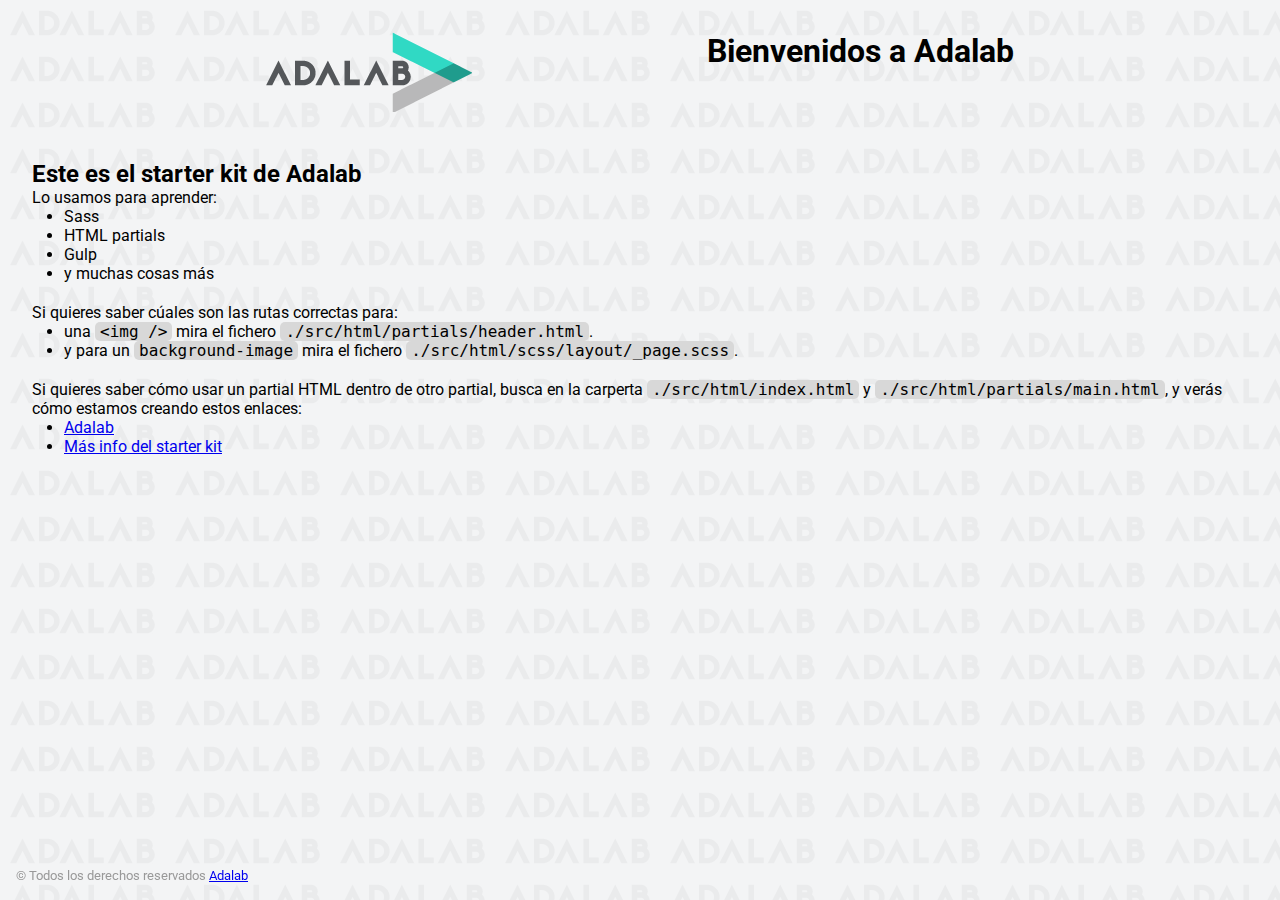
==== docs/index.html @ d59f8316 "firstcommit" ====
<!DOCTYPE html>
<html lang="es">
  <head>
    <meta charset="UTF-8" />
    <meta name="viewport" content="width=device-width, initial-scale=1" />
    <title>Adalab Web Starter Kit</title>
    <link href="https://fonts.googleapis.com/css?family=Roboto&display=swap" rel="stylesheet" />
    <link rel="stylesheet" href="./assets/css/main.css" />
    <link rel="icon" href="./assets/images/favicon.png" />
  </head>

  <body>
    <div class="page">
      <header class="page__header">
        <img src="./assets/images/logo-adalab.png" alt="Adalab">
        <h1>Bienvenidos a Adalab</h1>
      </header>

      <main class="page__main">
        <h2>Este es el starter kit de Adalab</h2>
        <p>Lo usamos para aprender:</p>
        <ul class="main__list">
          <li>Sass</li>
          <li>HTML partials</li>
          <li>Gulp</li>
          <li>y muchas cosas más</li>
        </ul>
        <p>Si quieres saber cúales son las rutas correctas para:</p>
        <ul class="main__list">
          <li>
            una <code class="code">&lt;img /&gt;</code> mira el fichero
            <code class="code">./src/html/partials/header.html</code>.
          </li>
          <li>
            y para un <code class="code">background-image</code> mira el fichero
            <code class="code">./src/html/scss/layout/_page.scss</code>.
          </li>
        </ul>
        <p>
          Si quieres saber cómo usar un partial HTML dentro de otro partial, busca en la carperta
          <code class="code">./src/html/index.html</code> y
          <code class="code">./src/html/partials/main.html</code>, y verás cómo estamos creando estos
          enlaces:
        </p>
        <ul class="main__list">
          <li>
            <a class="link__adalab" href="https://adalab.es">Adalab</a>

          </li>
          <li>
            <a class="" href="./more-info.html">Más info del starter kit</a>

          </li>
        </ul>
      </main>

      <footer class="page__footer">
        <small>
          &copy; Todos los derechos reservados
          <a class="link__adalab" href="https://adalab.es">Adalab</a>

        </small>
      </footer>

    </div>
    <script src="./assets/js/main.js"></script>
  </body>
</html>
---- docs/assets/css/main.css ----
*{box-sizing:border-box;margin:0;padding:0}.code{font-size:16px;background:#d8d8d8;padding:0 5px;border-radius:5px}.link__adalab:hover{background-color:#099d8d;color:#fff}.link__github:hover{background-color:#CCC;color:#000}body{padding:2rem;height:100vh;background-image:url("../images/bg-adalab.png");background-color:#f3f4f5;font-family:"Roboto",sans-serif}.page__header{display:flex;justify-content:space-evenly;margin-bottom:3rem}.page__footer{position:fixed;left:0;bottom:0;width:100vw;padding:1rem;color:#999}.main__list{padding-left:2rem;padding-bottom:20px}
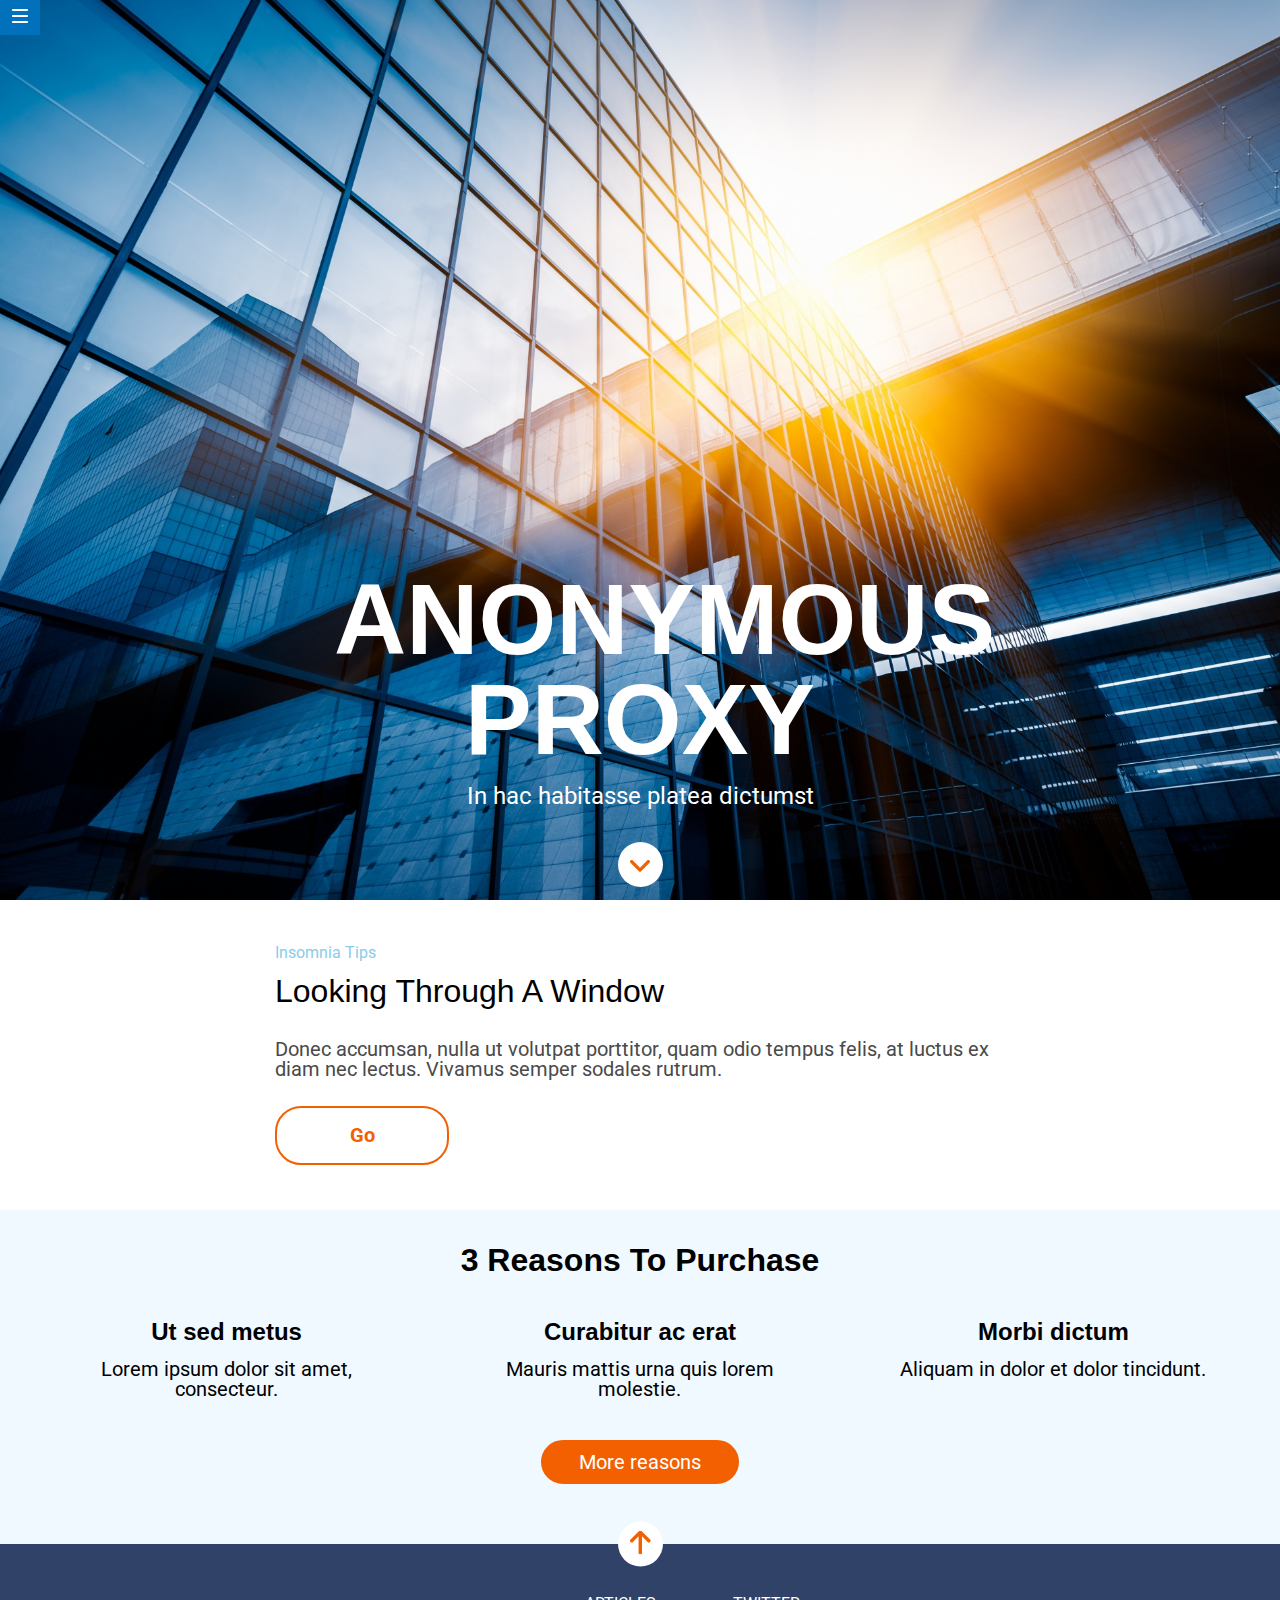
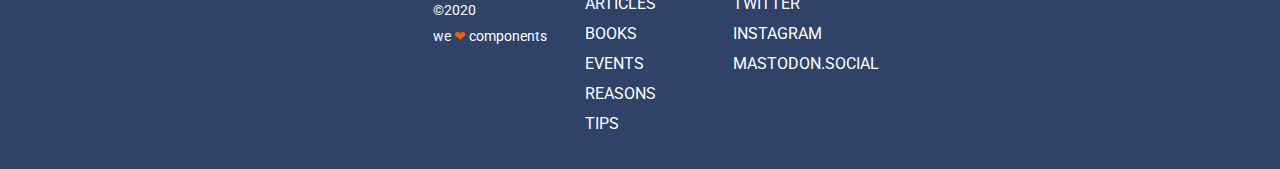
==== commit 7d7a6f41: "firstdocs" ====
--- a/docs/index.html
+++ b/docs/index.html
@@ -1,68 +1,118 @@
 <!DOCTYPE html>
 <html lang="es">
-  <head>
-    <meta charset="UTF-8" />
-    <meta name="viewport" content="width=device-width, initial-scale=1" />
-    <title>Adalab Web Starter Kit</title>
-    <link href="https://fonts.googleapis.com/css?family=Roboto&display=swap" rel="stylesheet" />
-    <link rel="stylesheet" href="./assets/css/main.css" />
-    <link rel="icon" href="./assets/images/favicon.png" />
-  </head>
+<head>
+  <meta charset="UTF-8" />
+  <meta name="viewport" content="width=device-width, initial-scale=1" />
+  <title>Evaluación final del Modulo 1</title>
+  <link href="https://fonts.googleapis.com/css2?family=Roboto+Slab:wght@100&display=swap" rel="stylesheet">
+  <link href="https://fonts.googleapis.com/css2?family=Roboto&display=swap" rel="stylesheet">
+  <link rel="stylesheet" href="./assets/css/main.css" />
 
-  <body>
-    <div class="page">
-      <header class="page__header">
-        <img src="./assets/images/logo-adalab.png" alt="Adalab">
-        <h1>Bienvenidos a Adalab</h1>
-      </header>
+</head>
+<body>
+<header class="header">
+  <button class="header__menu">
+    <a class="header__menu--enlace" href="https://adalab.es/"><img class="header__menu--image" src="./assets/images/ico-menu.svg" alt="Icono del menu" >
+    </a>
+  </button>
+  </header>
+  
+  <main>
+    <section class="hero">
+        <h1 class="hero__title">Anonymous proxy</h1>
+        <p class="hero__parragraph">In hac habitasse platea dictumst</p>
+        <button class="hero__arrowdown">
+          <a href="./index.html#sectionreasons" class="hero__arrowdown--enlace"> <img class="hero__arorrow--image" src="./assets/images/ico-scroll-down.svg" alt="flecha hacia abajo">
+          </a>
+        </button>
+    </section>
+    <section class="sectionwindow">
+        <article class="sectionwindow__block">
+          <p class="sectionwindow__tips">Insomnia tips</p>
+          <h2 class="sectionwindow__title">Looking Through A Window</h2>
+          <p class="sectionwindow__paragraph">Donec accumsan, nulla ut volutpat porttitor, quam odio tempus felis, at luctus ex diam nec lectus. Vivamus semper sodales rutrum.</p>
+          <div class="sectionwindow__divbottom"><a href="#" class="sectionwindow__gobottom">Go</a></div>
+        </article>
+      </section>
 
-      <main class="page__main">
-        <h2>Este es el starter kit de Adalab</h2>
-        <p>Lo usamos para aprender:</p>
-        <ul class="main__list">
-          <li>Sass</li>
-          <li>HTML partials</li>
-          <li>Gulp</li>
-          <li>y muchas cosas más</li>
-        </ul>
-        <p>Si quieres saber cúales son las rutas correctas para:</p>
-        <ul class="main__list">
-          <li>
-            una <code class="code">&lt;img /&gt;</code> mira el fichero
-            <code class="code">./src/html/partials/header.html</code>.
-          </li>
-          <li>
-            y para un <code class="code">background-image</code> mira el fichero
-            <code class="code">./src/html/scss/layout/_page.scss</code>.
-          </li>
-        </ul>
-        <p>
-          Si quieres saber cómo usar un partial HTML dentro de otro partial, busca en la carperta
-          <code class="code">./src/html/index.html</code> y
-          <code class="code">./src/html/partials/main.html</code>, y verás cómo estamos creando estos
-          enlaces:
-        </p>
-        <ul class="main__list">
-          <li>
-            <a class="link__adalab" href="https://adalab.es">Adalab</a>
+    <section class="sectionreasons"id="sectionreasons">
+        <h2 class="sectionreasons__title">3 Reasons To Purchase</h2>
+
+         <article class="sectionreasons__blockbox1">
+             <h3 class="sectionreasons__block--h3">Ut sed metus</h3>
+             <p class="sectionreasons__block--h3--descp">Lorem ipsum dolor sit amet, consecteur.</p>
+           </article>
+
+
+         <article class="sectionreasons__blockbox2">
+             <h3 class="sectionreasons__block--h3">Curabitur ac erat</h3>
+             <p class="sectionreasons__block--h3--descp">Mauris mattis urna quis lorem molestie.</p>
+           </article>
+
+         <article class="sectionreasons__blockbox3">
+             <h3 class="sectionreasons__block--h3">Morbi dictum</h3>
+             <p class="sectionreasons__block--h3--descp">Aliquam in dolor et dolor tincidunt.</p>
+           </article>
+
+      
+    </section>
+
+    <section class="reasonsbottom">
+      <div class="reasonsbottom__container">
+       <a href="#" class="reasonsbottom__container--link">More reasons</a>
+       </div>
+    </section>
+
 
-          </li>
-          <li>
-            <a class="" href="./more-info.html">Más info del starter kit</a>
+  </main>
+  <footer class="footer">
+    
+        <section class="arrow">
+        <button class="footer__containerbottom">
+            <a href="./index.html" class="footer__containerbottom--bottom"> <img src="./assets/images/ico-arrow.svg" alt="flecha hacia arriba">
+            </a>
+          </button>
+        </section>
+          
+    <section class="sectionfooter">
+      <section class="footermenuandsocial">
+          <nav class="footer-menu">
+            <ul class="footer-menuitem">
+              <a class="footer-menu-enlace" href="https://adalab.es/"><li class="footer-menu-items">Articles</li>
+              </a>
+              <a class="footer-menu-enlace" href="https://adalab.es/"><li class="footer-menu-items">Books</li></a>
+              <a class="footer-menu-enlace" href="https://adalab.es/"><li class="footer-menu-items">Events</li></a>
+              <a class="footer-menu-enlace" href="https://adalab.es/"><li class="footer-menu-items">Reasons</li></a>
+              <a class="footer-menu-enlace" href="https://adalab.es/"><li class="footer-menu-items">Tips</li>
+              </a>
+              
+            </ul>
+          </nav>
+          <div class="social-menu">
+            <ul class="social-menu-item">
+              <a class="footer-menu-enlace" href="https://adalab.es/"><li class="footer-menu-items">Twitter</li>
+              </a>
+              <a class="footer-menu-enlace" href="https://adalab.es/"><li class="footer-menu-items">Instagram</li>
+              </a>
+              <a class="footer-menu-enlace" href="https://adalab.es/"><li class="footer-menu-items">Mastodon.social</li>
+              </a>
+            </ul>
+          </div>
+      </section>
+          <div class="copy">
+            <span class="copy-year">&copy;2020
+            </span>
+            <div class="welove">
+              <span>we
+              </span>
+              <span class="heartcolor">❤︎
+              </span>
+              <span>components
+              </span>
+            </div>
+          </div>
+    </section>
 
-          </li>
-        </ul>
-      </main>
-
-      <footer class="page__footer">
-        <small>
-          &copy; Todos los derechos reservados
-          <a class="link__adalab" href="https://adalab.es">Adalab</a>
-
-        </small>
-      </footer>
-
-    </div>
-    <script src="./assets/js/main.js"></script>
-  </body>
-</html>
+  </footer>
+</body>
+</html>--- a/docs/assets/css/main.css
+++ b/docs/assets/css/main.css
@@ -1 +1 @@
-*{box-sizing:border-box;margin:0;padding:0}.code{font-size:16px;background:#d8d8d8;padding:0 5px;border-radius:5px}.link__adalab:hover{background-color:#099d8d;color:#fff}.link__github:hover{background-color:#CCC;color:#000}body{padding:2rem;height:100vh;background-image:url("../images/bg-adalab.png");background-color:#f3f4f5;font-family:"Roboto",sans-serif}.page__header{display:flex;justify-content:space-evenly;margin-bottom:3rem}.page__footer{position:fixed;left:0;bottom:0;width:100vw;padding:1rem;color:#999}.main__list{padding-left:2rem;padding-bottom:20px}
+html,body,div,span,applet,object,iframe,h1,h2,h3,h4,h5,h6,p,blockquote,pre,a,abbr,acronym,address,big,cite,code,del,dfn,em,img,ins,kbd,q,s,samp,small,strike,strong,sub,sup,tt,var,b,u,i,center,dl,dt,dd,ol,ul,li,fieldset,form,label,legend,table,caption,tbody,tfoot,thead,tr,th,td,article,aside,canvas,details,embed,figure,figcaption,footer,header,hgroup,menu,nav,output,ruby,section,summary,time,mark,audio,video{margin:0;padding:0;border:0;font-size:100%;font:inherit;vertical-align:baseline}article,aside,details,figcaption,figure,footer,header,hgroup,menu,nav,section{display:block}body{line-height:1}ol,ul{list-style:none}blockquote,q{quotes:none}blockquote:before,blockquote:after,q:before,q:after{content:'';content:none}table{border-collapse:collapse;border-spacing:0}.header__menu{position:fixed;top:0;width:40px;height:35px;background-color:#0271bc;border:0px;padding:0px}.header__menu--enlace{padding:6px 5px 2px 5px}.hero{background-image:url(../images/cover.jpeg);height:100vh;background-size:cover;background-repeat:no-repeat;background-position:center;display:flex;flex-direction:column;justify-content:flex-end;align-items:center;color:#fff}.hero__title{font-size:42px;font-family:"RobotoSlab",sans-serif;font-weight:bold;text-transform:uppercase;text-align:center}.hero__parragraph{font-family:"Roboto";padding-top:15px;padding-bottom:20px}.hero__arrowdown{border-radius:50%;background-color:#fff;border:0px;padding:15px 5px;width:38px;height:38px;margin-bottom:34.1px}@media all and (min-width: 768px){.hero__title{font-size:80px}}@media all and (min-width: 1200px){.hero__title{font-size:100px;width:11ch}}@media all and (min-width: 768px){.hero__parragraph{font-size:24px;width:25ch;text-align:center;padding-bottom:7px}}@media all and (min-width: 1200px){.hero__parragraph{width:40ch;padding-bottom:34px}}@media all and (min-width: 768px){.hero__arrowdown{width:45px;height:45px;line-height:22px;margin-bottom:13px}}.sectionwindow{padding:45px 15px 45px 15px;display:flex;justify-content:center}.sectionwindow__block{width:730px}.sectionwindow__tips{font-size:14px;font-family:"Roboto";color:#8ccbea;text-transform:capitalize;height:30px}.sectionwindow__title{font-size:24px;padding-bottom:20px;font-family:"RobotoSlab",sans-serif}.sectionwindow__paragraph{font-family:"Roboto";font-size:18px;padding-bottom:27px;color:#4a4a4a}.sectionwindow__gobottom{text-decoration:none;font-size:20px;color:#f26002;font-weight:bold;font-family:"Roboto";padding:20px}.sectionwindow__divbottom{color:#f26002;border:solid 2px #f26002;border-radius:26px;width:76px;height:45px;line-height:45px;text-align:center;padding:5px}.sectionwindow__divbottom:hover{transform:scale(1.2);transition:all 500ms}@media all and (min-width: 1200px){.sectionwindow__tips{font-size:16px}}.sectionwindow__title{font-size:24px;padding-bottom:20px}@media all and (min-width: 768px){.sectionwindow__title{font-size:26px;padding-bottom:27px}}@media all and (min-width: 1200px){.sectionwindow__title{font-size:32px;padding-bottom:32px}}@media all and (min-width: 768px){.sectionwindow__paragraph{font-size:20px}}@media all and (min-width: 1200px){.sectionwindow__block{width:730px}}@media all and (min-width: 768px){.sectionwindow__divbottom{width:91px;height:45px}}@media all and (min-width: 1200px){.sectionwindow__divbottom{width:160px;height:45px}}.sectionreasons{background-color:#eff9ff;display:grid;grid-template-rows:65px 1fr 1fr 1fr;grid-template-columns:1fr 1fr 1fr;grid-gap:44px}.sectionreasons__title{font-family:"RobotoSlab",sans-serif;font-weight:bold;font-size:24px;grid-column:1/4;text-align:center;line-height:90px}.sectionreasons__block--h3{font-family:"RobotoSlab",sans-serif;font-size:18px;font-weight:bold;text-align:center;padding-bottom:10px}.sectionreasons__block--h3--descp{font-family:"Roboto";font-size:18px;text-align:center}.sectionreasons__blockbox1{grid-row:2/3;grid-column:2/3;width:180px}.sectionreasons__blockbox2{grid-row:3/4;grid-column:2/3;width:180px}.sectionreasons__blockbox3{grid-row:4/5;grid-column:2/3;width:180px}.reasonsbottom{display:flex;flex-direction:column;align-items:center;padding-top:41px;padding-bottom:60px;background-color:#eff9ff}.reasonsbottom__container{background-color:#f26002;width:184px;color:#f26002;border:solid 2px #f26002;border-radius:26px;line-height:30px;text-align:center;padding:5px;font-size:20px}.reasonsbottom__container--link{color:#fff;text-decoration:none;font-family:"Roboto";padding:20px}.reasonsbottom__container:hover{transform:scale(1.2);transition:all 500ms}@media all and (min-width: 768px){.sectionreasons{grid-template-rows:1fr 1fr;grid-template-columns:1fr 1fr 1fr 1fr 1fr 1fr 1fr;grid-gap:10px}}@media all and (min-width: 1200px){.sectionreasons{grid-template-rows:100px 1fr;grid-template-columns:1fr 1fr 1fr 1fr 1fr 1fr 1fr;grid-gap:10px}}@media all and (min-width: 768px){.sectionreasons__title{font-size:26px;grid-column:2/7;text-align:center;line-height:120px}}@media all and (min-width: 1200px){.sectionreasons__title{font-size:32px;line-height:100px}}@media all and (min-width: 768px){.sectionreasons__blockbox1{grid-row:2/3;grid-column:2/3;width:210px}}@media all and (min-width: 1200px){.sectionreasons__blockbox1{width:353.8px}}@media all and (min-width: 768px){.sectionreasons__blockbox2{grid-row:2/3;grid-column:4/5;width:210px}}@media all and (min-width: 1200px){.sectionreasons__blockbox2{width:353.8px}}@media all and (min-width: 768px){.sectionreasons__blockbox3{grid-row:2/3;grid-column:6/7;width:210px}}@media all and (min-width: 1200px){.sectionreasons__blockbox3{width:353.8px}}@media all and (min-width: 768px){.sectionreasons__block--h3{font-size:24px;padding-bottom:15px}}@media all and (min-width: 768px){.sectionreasons__block--h3--descp{font-size:20px}}.footer{background-color:#304268;color:#fff;display:flex;flex-direction:column;justify-content:center}.arrow{display:flex;justify-content:center;transform:translateY(-50%)}.footer__containerbottom{background-color:#fff;border-radius:50%;width:45px;height:45px;border:none}.footer-menu-enlace{text-decoration:none}.footer-menu-items{color:#fff}.sectionfooter{text-align:center;line-height:1.88;font-family:"Roboto"}.footer-menu{padding:40px 120px 30px 120px;text-transform:uppercase}.social-menu{padding:0px 87px 32px 87px;text-transform:uppercase}.copy{font-size:14px;padding-bottom:70px}.heartcolor{color:#f26002}@media all and (min-width: 768px){.sectionfooter{display:flex;flex-direction:row-reverse;justify-content:center;text-align:left;padding-bottom:30px;padding-left:30px}}@media all and (min-width: 1200px){.sectionfooter{align-items:center;justify-content:center;padding-left:70px;padding-bottom:30px}}@media all and (min-width: 768px){.footermenuandsocial{display:flex;align-items:baseline;justify-content:space-around;width:524px}}@media all and (min-width: 768px){.footermenuandsocial{width:371px}}@media all and (min-width: 768px){.footer-menu,.social-menu{padding:0px}}@media all and (min-width: 768px){.footer-menuitem{text-align:none}}@media all and (min-width: 768px){.copy{padding-bottom:82px}}
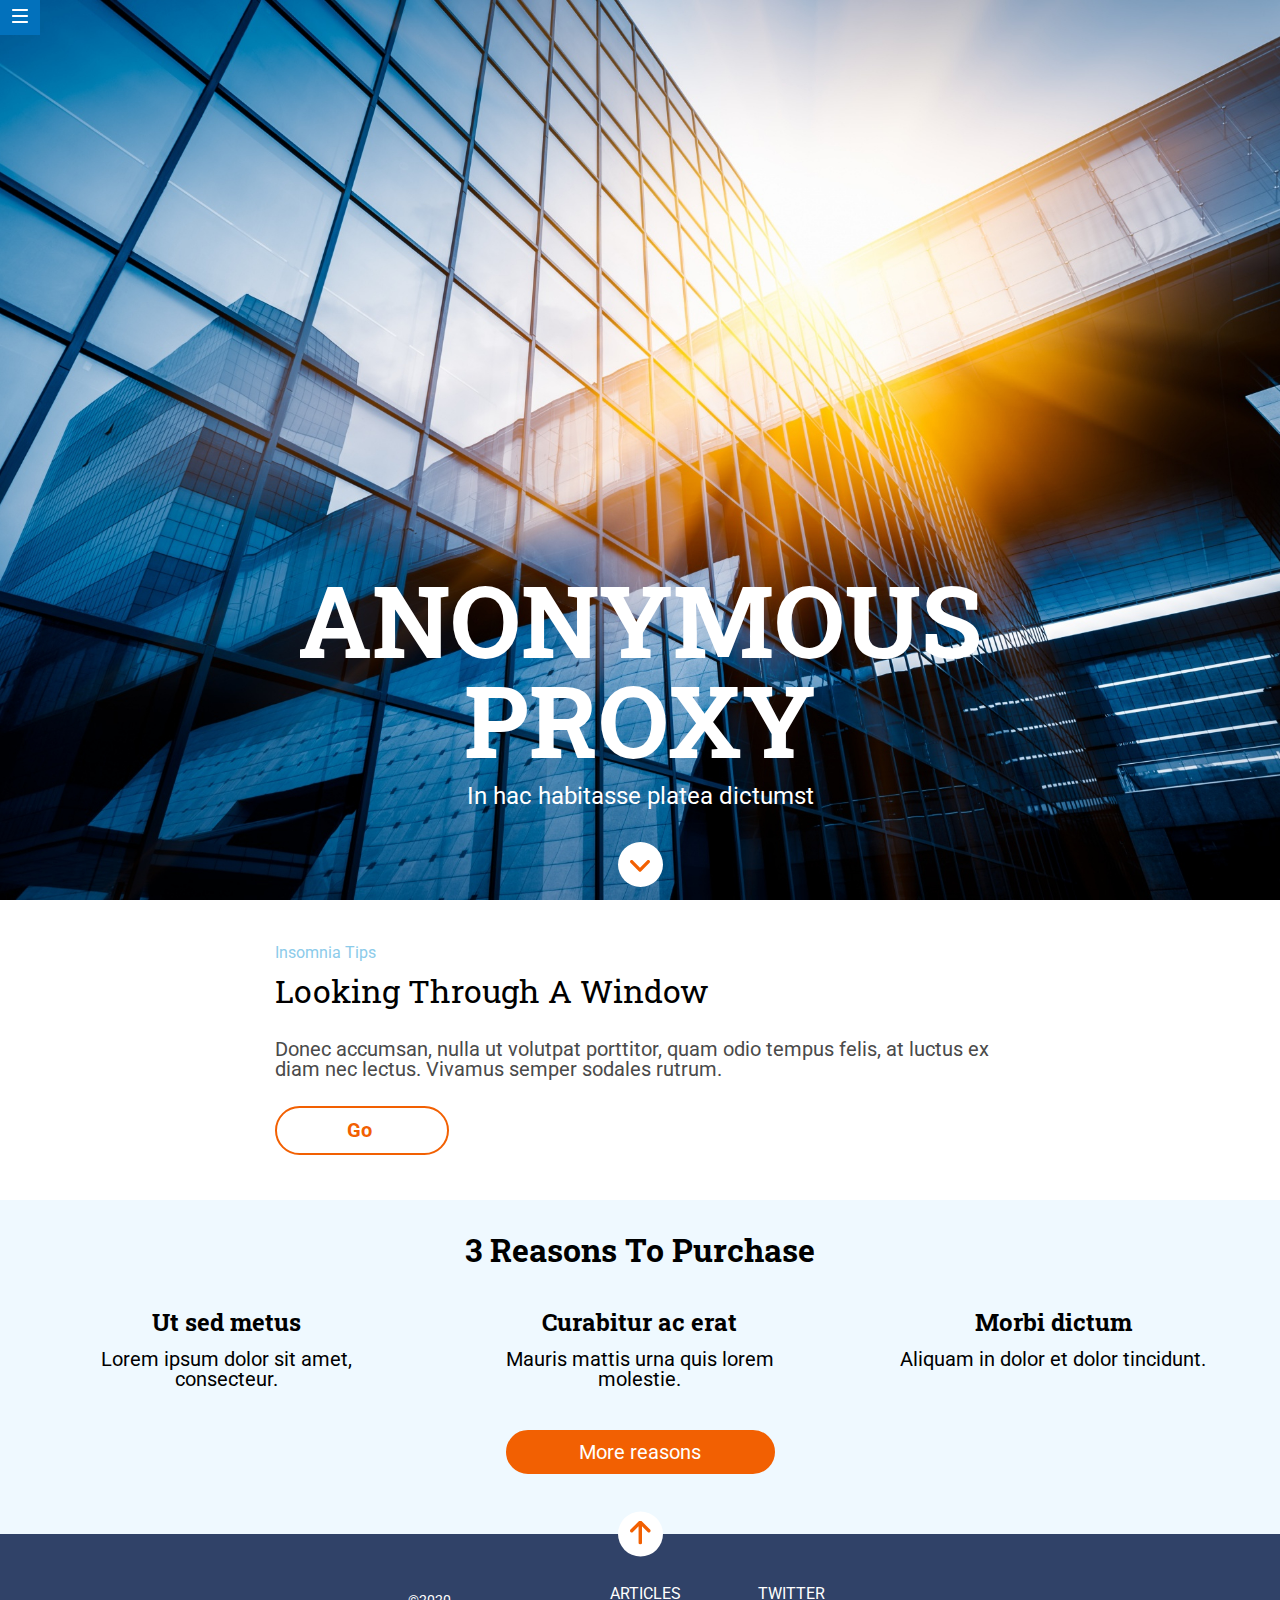
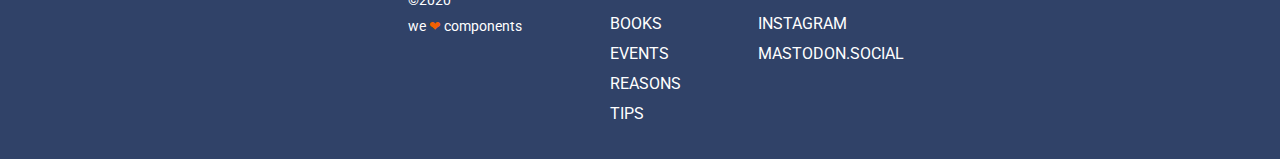
==== commit 3ea1c6e0: "animateindocs" ====
--- a/docs/index.html
+++ b/docs/index.html
@@ -4,8 +4,11 @@
   <meta charset="UTF-8" />
   <meta name="viewport" content="width=device-width, initial-scale=1" />
   <title>Evaluación final del Modulo 1</title>
-  <link href="https://fonts.googleapis.com/css2?family=Roboto+Slab:wght@100&display=swap" rel="stylesheet">
+  <link rel="preconnect" href="https://fonts.googleapis.com">
+  <link rel="preconnect" href="https://fonts.gstatic.com" crossorigin>
+  <link href="https://fonts.googleapis.com/css2?family=Roboto+Slab:wght@700&display=swap" rel="stylesheet">
   <link href="https://fonts.googleapis.com/css2?family=Roboto&display=swap" rel="stylesheet">
+  <link rel="stylesheet" href="">
   <link rel="stylesheet" href="./assets/css/main.css" />
 
 </head>
@@ -99,6 +102,7 @@
             </ul>
           </div>
       </section>
+      
           <div class="copy">
             <span class="copy-year">&copy;2020
             </span>
--- a/docs/assets/css/main.css
+++ b/docs/assets/css/main.css
@@ -1 +1 @@
-html,body,div,span,applet,object,iframe,h1,h2,h3,h4,h5,h6,p,blockquote,pre,a,abbr,acronym,address,big,cite,code,del,dfn,em,img,ins,kbd,q,s,samp,small,strike,strong,sub,sup,tt,var,b,u,i,center,dl,dt,dd,ol,ul,li,fieldset,form,label,legend,table,caption,tbody,tfoot,thead,tr,th,td,article,aside,canvas,details,embed,figure,figcaption,footer,header,hgroup,menu,nav,output,ruby,section,summary,time,mark,audio,video{margin:0;padding:0;border:0;font-size:100%;font:inherit;vertical-align:baseline}article,aside,details,figcaption,figure,footer,header,hgroup,menu,nav,section{display:block}body{line-height:1}ol,ul{list-style:none}blockquote,q{quotes:none}blockquote:before,blockquote:after,q:before,q:after{content:'';content:none}table{border-collapse:collapse;border-spacing:0}.header__menu{position:fixed;top:0;width:40px;height:35px;background-color:#0271bc;border:0px;padding:0px}.header__menu--enlace{padding:6px 5px 2px 5px}.hero{background-image:url(../images/cover.jpeg);height:100vh;background-size:cover;background-repeat:no-repeat;background-position:center;display:flex;flex-direction:column;justify-content:flex-end;align-items:center;color:#fff}.hero__title{font-size:42px;font-family:"RobotoSlab",sans-serif;font-weight:bold;text-transform:uppercase;text-align:center}.hero__parragraph{font-family:"Roboto";padding-top:15px;padding-bottom:20px}.hero__arrowdown{border-radius:50%;background-color:#fff;border:0px;padding:15px 5px;width:38px;height:38px;margin-bottom:34.1px}@media all and (min-width: 768px){.hero__title{font-size:80px}}@media all and (min-width: 1200px){.hero__title{font-size:100px;width:11ch}}@media all and (min-width: 768px){.hero__parragraph{font-size:24px;width:25ch;text-align:center;padding-bottom:7px}}@media all and (min-width: 1200px){.hero__parragraph{width:40ch;padding-bottom:34px}}@media all and (min-width: 768px){.hero__arrowdown{width:45px;height:45px;line-height:22px;margin-bottom:13px}}.sectionwindow{padding:45px 15px 45px 15px;display:flex;justify-content:center}.sectionwindow__block{width:730px}.sectionwindow__tips{font-size:14px;font-family:"Roboto";color:#8ccbea;text-transform:capitalize;height:30px}.sectionwindow__title{font-size:24px;padding-bottom:20px;font-family:"RobotoSlab",sans-serif}.sectionwindow__paragraph{font-family:"Roboto";font-size:18px;padding-bottom:27px;color:#4a4a4a}.sectionwindow__gobottom{text-decoration:none;font-size:20px;color:#f26002;font-weight:bold;font-family:"Roboto";padding:20px}.sectionwindow__divbottom{color:#f26002;border:solid 2px #f26002;border-radius:26px;width:76px;height:45px;line-height:45px;text-align:center;padding:5px}.sectionwindow__divbottom:hover{transform:scale(1.2);transition:all 500ms}@media all and (min-width: 1200px){.sectionwindow__tips{font-size:16px}}.sectionwindow__title{font-size:24px;padding-bottom:20px}@media all and (min-width: 768px){.sectionwindow__title{font-size:26px;padding-bottom:27px}}@media all and (min-width: 1200px){.sectionwindow__title{font-size:32px;padding-bottom:32px}}@media all and (min-width: 768px){.sectionwindow__paragraph{font-size:20px}}@media all and (min-width: 1200px){.sectionwindow__block{width:730px}}@media all and (min-width: 768px){.sectionwindow__divbottom{width:91px;height:45px}}@media all and (min-width: 1200px){.sectionwindow__divbottom{width:160px;height:45px}}.sectionreasons{background-color:#eff9ff;display:grid;grid-template-rows:65px 1fr 1fr 1fr;grid-template-columns:1fr 1fr 1fr;grid-gap:44px}.sectionreasons__title{font-family:"RobotoSlab",sans-serif;font-weight:bold;font-size:24px;grid-column:1/4;text-align:center;line-height:90px}.sectionreasons__block--h3{font-family:"RobotoSlab",sans-serif;font-size:18px;font-weight:bold;text-align:center;padding-bottom:10px}.sectionreasons__block--h3--descp{font-family:"Roboto";font-size:18px;text-align:center}.sectionreasons__blockbox1{grid-row:2/3;grid-column:2/3;width:180px}.sectionreasons__blockbox2{grid-row:3/4;grid-column:2/3;width:180px}.sectionreasons__blockbox3{grid-row:4/5;grid-column:2/3;width:180px}.reasonsbottom{display:flex;flex-direction:column;align-items:center;padding-top:41px;padding-bottom:60px;background-color:#eff9ff}.reasonsbottom__container{background-color:#f26002;width:184px;color:#f26002;border:solid 2px #f26002;border-radius:26px;line-height:30px;text-align:center;padding:5px;font-size:20px}.reasonsbottom__container--link{color:#fff;text-decoration:none;font-family:"Roboto";padding:20px}.reasonsbottom__container:hover{transform:scale(1.2);transition:all 500ms}@media all and (min-width: 768px){.sectionreasons{grid-template-rows:1fr 1fr;grid-template-columns:1fr 1fr 1fr 1fr 1fr 1fr 1fr;grid-gap:10px}}@media all and (min-width: 1200px){.sectionreasons{grid-template-rows:100px 1fr;grid-template-columns:1fr 1fr 1fr 1fr 1fr 1fr 1fr;grid-gap:10px}}@media all and (min-width: 768px){.sectionreasons__title{font-size:26px;grid-column:2/7;text-align:center;line-height:120px}}@media all and (min-width: 1200px){.sectionreasons__title{font-size:32px;line-height:100px}}@media all and (min-width: 768px){.sectionreasons__blockbox1{grid-row:2/3;grid-column:2/3;width:210px}}@media all and (min-width: 1200px){.sectionreasons__blockbox1{width:353.8px}}@media all and (min-width: 768px){.sectionreasons__blockbox2{grid-row:2/3;grid-column:4/5;width:210px}}@media all and (min-width: 1200px){.sectionreasons__blockbox2{width:353.8px}}@media all and (min-width: 768px){.sectionreasons__blockbox3{grid-row:2/3;grid-column:6/7;width:210px}}@media all and (min-width: 1200px){.sectionreasons__blockbox3{width:353.8px}}@media all and (min-width: 768px){.sectionreasons__block--h3{font-size:24px;padding-bottom:15px}}@media all and (min-width: 768px){.sectionreasons__block--h3--descp{font-size:20px}}.footer{background-color:#304268;color:#fff;display:flex;flex-direction:column;justify-content:center}.arrow{display:flex;justify-content:center;transform:translateY(-50%)}.footer__containerbottom{background-color:#fff;border-radius:50%;width:45px;height:45px;border:none}.footer-menu-enlace{text-decoration:none}.footer-menu-items{color:#fff}.sectionfooter{text-align:center;line-height:1.88;font-family:"Roboto"}.footer-menu{padding:40px 120px 30px 120px;text-transform:uppercase}.social-menu{padding:0px 87px 32px 87px;text-transform:uppercase}.copy{font-size:14px;padding-bottom:70px}.heartcolor{color:#f26002}@media all and (min-width: 768px){.sectionfooter{display:flex;flex-direction:row-reverse;justify-content:center;text-align:left;padding-bottom:30px;padding-left:30px}}@media all and (min-width: 1200px){.sectionfooter{align-items:center;justify-content:center;padding-left:70px;padding-bottom:30px}}@media all and (min-width: 768px){.footermenuandsocial{display:flex;align-items:baseline;justify-content:space-around;width:524px}}@media all and (min-width: 768px){.footermenuandsocial{width:371px}}@media all and (min-width: 768px){.footer-menu,.social-menu{padding:0px}}@media all and (min-width: 768px){.footer-menuitem{text-align:none}}@media all and (min-width: 768px){.copy{padding-bottom:82px}}
+html,body,div,span,applet,object,iframe,h1,h2,h3,h4,h5,h6,p,blockquote,pre,a,abbr,acronym,address,big,cite,code,del,dfn,em,img,ins,kbd,q,s,samp,small,strike,strong,sub,sup,tt,var,b,u,i,center,dl,dt,dd,ol,ul,li,fieldset,form,label,legend,table,caption,tbody,tfoot,thead,tr,th,td,article,aside,canvas,details,embed,figure,figcaption,footer,header,hgroup,menu,nav,output,ruby,section,summary,time,mark,audio,video{margin:0;padding:0;border:0;font-size:100%;font:inherit;vertical-align:baseline}article,aside,details,figcaption,figure,footer,header,hgroup,menu,nav,section{display:block}body{line-height:1}ol,ul{list-style:none}blockquote,q{quotes:none}blockquote:before,blockquote:after,q:before,q:after{content:'';content:none}table{border-collapse:collapse;border-spacing:0}.header__menu{position:fixed;top:0;width:40px;height:35px;background-color:#0271bc;border:0px;padding:0px}.header__menu--enlace{padding:6px 5px 2px 5px}.hero{background-image:url(../images/cover.jpeg);height:100vh;background-size:cover;background-repeat:no-repeat;background-position:center;display:flex;flex-direction:column;justify-content:flex-end;align-items:center;color:#fff}.hero__title{font-size:42px;font-family:"Roboto Slab",serif;font-weight:bold;text-transform:uppercase;text-align:center}.hero__parragraph{font-family:"Roboto";padding-top:15px;padding-bottom:20px}.hero__arrowdown{border-radius:50%;background-color:#fff;border:0px;padding:15px 5px;width:38px;height:38px;margin-bottom:34.1px}@media all and (min-width: 768px){.hero__title{font-size:80px}}@media all and (min-width: 1200px){.hero__title{font-size:100px;width:12ch}}@media all and (min-width: 768px){.hero__parragraph{font-size:24px;width:25ch;text-align:center;padding-bottom:7px}}@media all and (min-width: 1200px){.hero__parragraph{width:40ch;padding-bottom:34px}}@media all and (min-width: 768px){.hero__arrowdown{width:45px;height:45px;line-height:22px;margin-bottom:13px}}.sectionwindow{padding:45px 15px 45px 15px;display:flex;justify-content:center}.sectionwindow__block{width:730px}.sectionwindow__tips{font-size:14px;font-family:"Roboto";color:#8ccbea;text-transform:capitalize;height:30px}.sectionwindow__title{font-size:24px;padding-bottom:20px;font-family:"Roboto Slab",serif}.sectionwindow__paragraph{font-family:"Roboto";font-size:18px;padding-bottom:27px;color:#4a4a4a}.sectionwindow__gobottom{text-decoration:none;font-size:20px;color:#f26002;font-weight:bold;font-family:"Roboto";padding:10px 25px 10px 20px}.sectionwindow__divbottom{color:#f26002;border:solid 2px #f26002;border-radius:26px;width:65px;height:35px;line-height:35px;text-align:center;padding:5px}.sectionwindow__divbottom:hover{transform:scale(1.2);transition:all 500ms}@media all and (min-width: 1200px){.sectionwindow__tips{font-size:16px}}.sectionwindow__title{font-size:24px;padding-bottom:20px}@media all and (min-width: 768px){.sectionwindow__title{font-size:26px;padding-bottom:27px}}@media all and (min-width: 1200px){.sectionwindow__title{font-size:32px;padding-bottom:32px}}@media all and (min-width: 768px){.sectionwindow__paragraph{font-size:20px}}@media all and (min-width: 1200px){.sectionwindow__block{width:730px}}@media all and (min-width: 768px){.sectionwindow__divbottom{width:91px}}@media all and (min-width: 1200px){.sectionwindow__divbottom{width:160px}}.sectionreasons{background-color:#eff9ff;display:grid;grid-template-rows:65px 1fr 1fr 1fr;grid-template-columns:1fr 1fr 1fr;grid-gap:44px}.sectionreasons__title{font-family:"Roboto Slab",serif;font-weight:bold;font-size:24px;grid-column:1/4;text-align:center;line-height:90px}.sectionreasons__block--h3{font-family:"Roboto Slab",serif;font-size:18px;font-weight:bold;text-align:center;padding-bottom:10px}.sectionreasons__block--h3--descp{font-family:"Roboto";font-size:18px;text-align:center}.sectionreasons__blockbox1{grid-row:2/3;grid-column:2/3;width:180px}.sectionreasons__blockbox2{grid-row:3/4;grid-column:2/3;width:180px}.sectionreasons__blockbox3{grid-row:4/5;grid-column:2/3;width:180px}.reasonsbottom{display:flex;flex-direction:column;align-items:center;padding-top:41px;padding-bottom:60px;background-color:#eff9ff}.reasonsbottom__container{background-color:#f26002;width:184px;color:#f26002;border:solid 2px #f26002;border-radius:26px;line-height:30px;text-align:center;padding:5px;font-size:20px}.reasonsbottom__container--link{color:#fff;text-decoration:none;font-family:"Roboto";padding:10px 25px 10px 25px}.reasonsbottom__container:hover{transform:scale(1.2);transition:all 500ms}@media all and (min-width: 768px){.sectionreasons{grid-template-rows:1fr 1fr;grid-template-columns:1fr 1fr 1fr 1fr 1fr 1fr 1fr;grid-gap:10px}}@media all and (min-width: 1200px){.sectionreasons{grid-template-rows:100px 1fr;grid-template-columns:1fr 1fr 1fr 1fr 1fr 1fr 1fr;grid-gap:10px}}@media all and (min-width: 768px){.sectionreasons__title{font-size:26px;grid-column:2/7;text-align:center;line-height:120px}}@media all and (min-width: 1200px){.sectionreasons__title{font-size:32px;line-height:100px}}@media all and (min-width: 768px){.sectionreasons__blockbox1{grid-row:2/3;grid-column:2/3;width:210px}}@media all and (min-width: 1200px){.sectionreasons__blockbox1{width:353.8px}}@media all and (min-width: 768px){.sectionreasons__blockbox2{grid-row:2/3;grid-column:4/5;width:210px}}@media all and (min-width: 1200px){.sectionreasons__blockbox2{width:353.8px}}@media all and (min-width: 768px){.sectionreasons__blockbox3{grid-row:2/3;grid-column:6/7;width:210px}}@media all and (min-width: 1200px){.sectionreasons__blockbox3{width:353.8px}}@media all and (min-width: 768px){.sectionreasons__block--h3{font-size:24px;padding-bottom:15px}}@media all and (min-width: 768px){.sectionreasons__block--h3--descp{font-size:20px}}@media all and (min-width: 768px){.reasonsbottom__container{width:210px}}@media all and (min-width: 1200px){.reasonsbottom__container{width:255px}}.arrow{display:flex;justify-content:center;transform:translateY(-50%)}.footer{background-color:#304268;color:#fff;display:flex;flex-direction:column;justify-content:center}.footer__containerbottom{background-color:#fff;border-radius:50%;width:45px;height:45px;border:none;position:relative;-webkit-animation:wiggle 3s linear;animation:wiggle 3s linear}@-webkit-keyframes wiggle{0%,30%{transform:rotateZ(-360deg);background-color:#f26002}50%{background-color:#304268}}@keyframes wiggle{0%,30%{transform:rotateZ(-360deg);background-color:#f26002}50%{background-color:#304268}}.footer-menu-enlace{text-decoration:none}.footer-menu-items{color:#fff}.sectionfooter{text-align:center;line-height:1.88;font-family:"Roboto"}.footer-menu{padding:40px 120px 30px 120px;text-transform:uppercase}.social-menu{padding:0px 87px 32px 87px;text-transform:uppercase}.copy{font-size:14px;padding-bottom:70px}.heartcolor{color:#f26002}@media all and (min-width: 768px){.sectionfooter{display:flex;flex-direction:row-reverse;justify-content:center;text-align:left;padding-bottom:30px;padding-left:30px}}@media all and (min-width: 1200px){.sectionfooter{align-items:center;justify-content:center;padding-left:70px;padding-bottom:30px}}@media all and (min-width: 768px){.footermenuandsocial{display:flex;align-items:baseline;justify-content:space-around;width:524px}}@media all and (min-width: 1200px){.footermenuandsocial{width:371px}}@media all and (min-width: 768px){.footer-menu,.social-menu{padding:0px}}@media all and (min-width: 768px){.footer-menuitem{text-align:none}}@media all and (min-width: 768px){.copy{padding-bottom:82px;padding-right:50px}}
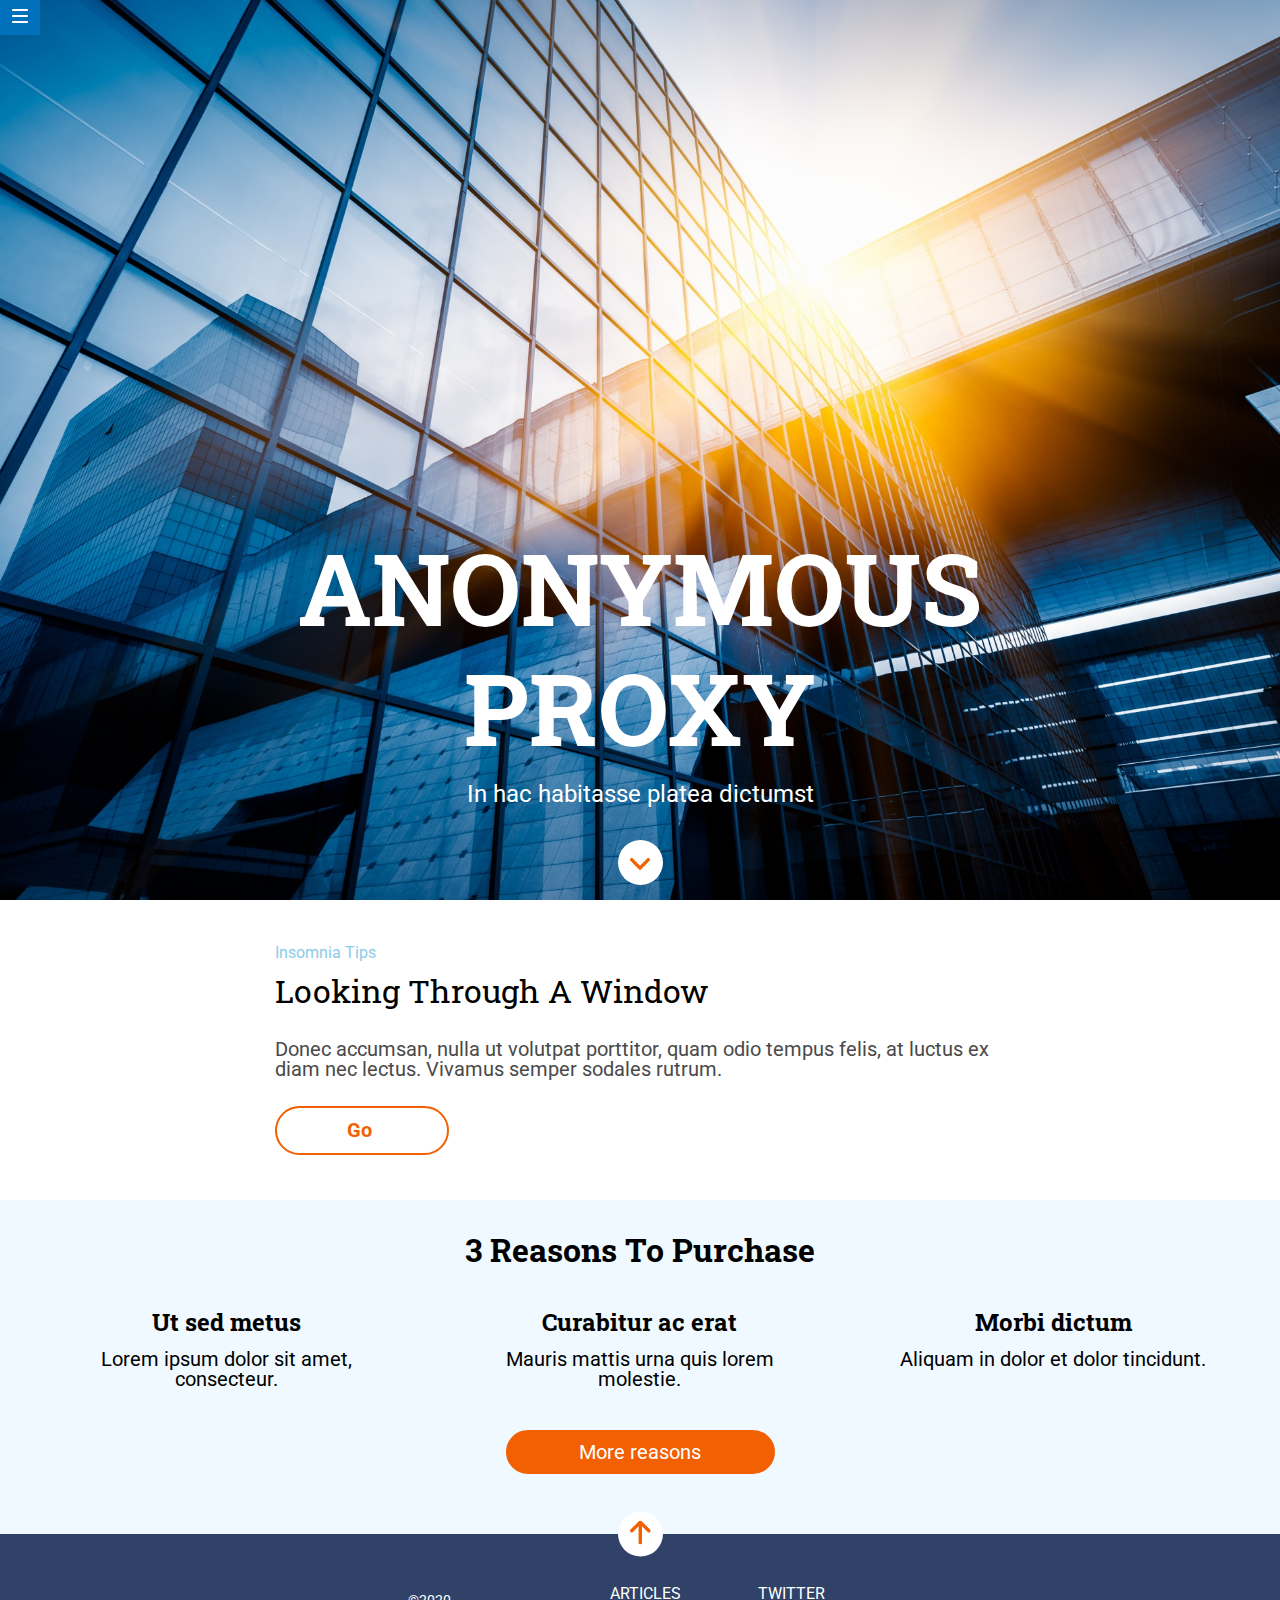
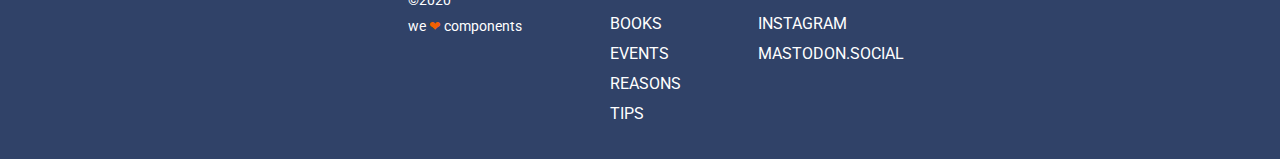
==== commit 4bae65a8: "details-identation" ====
--- a/docs/index.html
+++ b/docs/index.html
@@ -8,7 +8,6 @@
   <link rel="preconnect" href="https://fonts.gstatic.com" crossorigin>
   <link href="https://fonts.googleapis.com/css2?family=Roboto+Slab:wght@700&display=swap" rel="stylesheet">
   <link href="https://fonts.googleapis.com/css2?family=Roboto&display=swap" rel="stylesheet">
-  <link rel="stylesheet" href="">
   <link rel="stylesheet" href="./assets/css/main.css" />
 
 </head>
@@ -18,7 +17,7 @@
     <a class="header__menu--enlace" href="https://adalab.es/"><img class="header__menu--image" src="./assets/images/ico-menu.svg" alt="Icono del menu" >
     </a>
   </button>
-  </header>
+</header>
   
   <main>
     <section class="hero">
@@ -36,7 +35,7 @@
           <p class="sectionwindow__paragraph">Donec accumsan, nulla ut volutpat porttitor, quam odio tempus felis, at luctus ex diam nec lectus. Vivamus semper sodales rutrum.</p>
           <div class="sectionwindow__divbottom"><a href="#" class="sectionwindow__gobottom">Go</a></div>
         </article>
-      </section>
+    </section>
 
     <section class="sectionreasons"id="sectionreasons">
         <h2 class="sectionreasons__title">3 Reasons To Purchase</h2>
@@ -58,6 +57,7 @@
            </article>
 
       
+         
     </section>
 
     <section class="reasonsbottom">
@@ -70,25 +70,23 @@
   </main>
   <footer class="footer">
     
-        <section class="arrow">
-        <button class="footer__containerbottom">
-            <a href="./index.html" class="footer__containerbottom--bottom"> <img src="./assets/images/ico-arrow.svg" alt="flecha hacia arriba">
-            </a>
-          </button>
-        </section>
+    <section class="arrow">
+      <button class="footer__containerbottom">
+        <a href="./index.html" class="footer__containerbottom--bottom"> <img src="./assets/images/ico-arrow.svg" alt="flecha hacia arriba">
+        </a>
+      </button>
+    </section>
           
     <section class="sectionfooter">
       <section class="footermenuandsocial">
           <nav class="footer-menu">
             <ul class="footer-menuitem">
-              <a class="footer-menu-enlace" href="https://adalab.es/"><li class="footer-menu-items">Articles</li>
-              </a>
+              <a class="footer-menu-enlace" href="https://adalab.es/"><li class="footer-menu-items">Articles</li></a>
               <a class="footer-menu-enlace" href="https://adalab.es/"><li class="footer-menu-items">Books</li></a>
               <a class="footer-menu-enlace" href="https://adalab.es/"><li class="footer-menu-items">Events</li></a>
               <a class="footer-menu-enlace" href="https://adalab.es/"><li class="footer-menu-items">Reasons</li></a>
               <a class="footer-menu-enlace" href="https://adalab.es/"><li class="footer-menu-items">Tips</li>
               </a>
-              
             </ul>
           </nav>
           <div class="social-menu">
--- a/docs/assets/css/main.css
+++ b/docs/assets/css/main.css
@@ -1 +1 @@
-html,body,div,span,applet,object,iframe,h1,h2,h3,h4,h5,h6,p,blockquote,pre,a,abbr,acronym,address,big,cite,code,del,dfn,em,img,ins,kbd,q,s,samp,small,strike,strong,sub,sup,tt,var,b,u,i,center,dl,dt,dd,ol,ul,li,fieldset,form,label,legend,table,caption,tbody,tfoot,thead,tr,th,td,article,aside,canvas,details,embed,figure,figcaption,footer,header,hgroup,menu,nav,output,ruby,section,summary,time,mark,audio,video{margin:0;padding:0;border:0;font-size:100%;font:inherit;vertical-align:baseline}article,aside,details,figcaption,figure,footer,header,hgroup,menu,nav,section{display:block}body{line-height:1}ol,ul{list-style:none}blockquote,q{quotes:none}blockquote:before,blockquote:after,q:before,q:after{content:'';content:none}table{border-collapse:collapse;border-spacing:0}.header__menu{position:fixed;top:0;width:40px;height:35px;background-color:#0271bc;border:0px;padding:0px}.header__menu--enlace{padding:6px 5px 2px 5px}.hero{background-image:url(../images/cover.jpeg);height:100vh;background-size:cover;background-repeat:no-repeat;background-position:center;display:flex;flex-direction:column;justify-content:flex-end;align-items:center;color:#fff}.hero__title{font-size:42px;font-family:"Roboto Slab",serif;font-weight:bold;text-transform:uppercase;text-align:center}.hero__parragraph{font-family:"Roboto";padding-top:15px;padding-bottom:20px}.hero__arrowdown{border-radius:50%;background-color:#fff;border:0px;padding:15px 5px;width:38px;height:38px;margin-bottom:34.1px}@media all and (min-width: 768px){.hero__title{font-size:80px}}@media all and (min-width: 1200px){.hero__title{font-size:100px;width:12ch}}@media all and (min-width: 768px){.hero__parragraph{font-size:24px;width:25ch;text-align:center;padding-bottom:7px}}@media all and (min-width: 1200px){.hero__parragraph{width:40ch;padding-bottom:34px}}@media all and (min-width: 768px){.hero__arrowdown{width:45px;height:45px;line-height:22px;margin-bottom:13px}}.sectionwindow{padding:45px 15px 45px 15px;display:flex;justify-content:center}.sectionwindow__block{width:730px}.sectionwindow__tips{font-size:14px;font-family:"Roboto";color:#8ccbea;text-transform:capitalize;height:30px}.sectionwindow__title{font-size:24px;padding-bottom:20px;font-family:"Roboto Slab",serif}.sectionwindow__paragraph{font-family:"Roboto";font-size:18px;padding-bottom:27px;color:#4a4a4a}.sectionwindow__gobottom{text-decoration:none;font-size:20px;color:#f26002;font-weight:bold;font-family:"Roboto";padding:10px 25px 10px 20px}.sectionwindow__divbottom{color:#f26002;border:solid 2px #f26002;border-radius:26px;width:65px;height:35px;line-height:35px;text-align:center;padding:5px}.sectionwindow__divbottom:hover{transform:scale(1.2);transition:all 500ms}@media all and (min-width: 1200px){.sectionwindow__tips{font-size:16px}}.sectionwindow__title{font-size:24px;padding-bottom:20px}@media all and (min-width: 768px){.sectionwindow__title{font-size:26px;padding-bottom:27px}}@media all and (min-width: 1200px){.sectionwindow__title{font-size:32px;padding-bottom:32px}}@media all and (min-width: 768px){.sectionwindow__paragraph{font-size:20px}}@media all and (min-width: 1200px){.sectionwindow__block{width:730px}}@media all and (min-width: 768px){.sectionwindow__divbottom{width:91px}}@media all and (min-width: 1200px){.sectionwindow__divbottom{width:160px}}.sectionreasons{background-color:#eff9ff;display:grid;grid-template-rows:65px 1fr 1fr 1fr;grid-template-columns:1fr 1fr 1fr;grid-gap:44px}.sectionreasons__title{font-family:"Roboto Slab",serif;font-weight:bold;font-size:24px;grid-column:1/4;text-align:center;line-height:90px}.sectionreasons__block--h3{font-family:"Roboto Slab",serif;font-size:18px;font-weight:bold;text-align:center;padding-bottom:10px}.sectionreasons__block--h3--descp{font-family:"Roboto";font-size:18px;text-align:center}.sectionreasons__blockbox1{grid-row:2/3;grid-column:2/3;width:180px}.sectionreasons__blockbox2{grid-row:3/4;grid-column:2/3;width:180px}.sectionreasons__blockbox3{grid-row:4/5;grid-column:2/3;width:180px}.reasonsbottom{display:flex;flex-direction:column;align-items:center;padding-top:41px;padding-bottom:60px;background-color:#eff9ff}.reasonsbottom__container{background-color:#f26002;width:184px;color:#f26002;border:solid 2px #f26002;border-radius:26px;line-height:30px;text-align:center;padding:5px;font-size:20px}.reasonsbottom__container--link{color:#fff;text-decoration:none;font-family:"Roboto";padding:10px 25px 10px 25px}.reasonsbottom__container:hover{transform:scale(1.2);transition:all 500ms}@media all and (min-width: 768px){.sectionreasons{grid-template-rows:1fr 1fr;grid-template-columns:1fr 1fr 1fr 1fr 1fr 1fr 1fr;grid-gap:10px}}@media all and (min-width: 1200px){.sectionreasons{grid-template-rows:100px 1fr;grid-template-columns:1fr 1fr 1fr 1fr 1fr 1fr 1fr;grid-gap:10px}}@media all and (min-width: 768px){.sectionreasons__title{font-size:26px;grid-column:2/7;text-align:center;line-height:120px}}@media all and (min-width: 1200px){.sectionreasons__title{font-size:32px;line-height:100px}}@media all and (min-width: 768px){.sectionreasons__blockbox1{grid-row:2/3;grid-column:2/3;width:210px}}@media all and (min-width: 1200px){.sectionreasons__blockbox1{width:353.8px}}@media all and (min-width: 768px){.sectionreasons__blockbox2{grid-row:2/3;grid-column:4/5;width:210px}}@media all and (min-width: 1200px){.sectionreasons__blockbox2{width:353.8px}}@media all and (min-width: 768px){.sectionreasons__blockbox3{grid-row:2/3;grid-column:6/7;width:210px}}@media all and (min-width: 1200px){.sectionreasons__blockbox3{width:353.8px}}@media all and (min-width: 768px){.sectionreasons__block--h3{font-size:24px;padding-bottom:15px}}@media all and (min-width: 768px){.sectionreasons__block--h3--descp{font-size:20px}}@media all and (min-width: 768px){.reasonsbottom__container{width:210px}}@media all and (min-width: 1200px){.reasonsbottom__container{width:255px}}.arrow{display:flex;justify-content:center;transform:translateY(-50%)}.footer{background-color:#304268;color:#fff;display:flex;flex-direction:column;justify-content:center}.footer__containerbottom{background-color:#fff;border-radius:50%;width:45px;height:45px;border:none;position:relative;-webkit-animation:wiggle 3s linear;animation:wiggle 3s linear}@-webkit-keyframes wiggle{0%,30%{transform:rotateZ(-360deg);background-color:#f26002}50%{background-color:#304268}}@keyframes wiggle{0%,30%{transform:rotateZ(-360deg);background-color:#f26002}50%{background-color:#304268}}.footer-menu-enlace{text-decoration:none}.footer-menu-items{color:#fff}.sectionfooter{text-align:center;line-height:1.88;font-family:"Roboto"}.footer-menu{padding:40px 120px 30px 120px;text-transform:uppercase}.social-menu{padding:0px 87px 32px 87px;text-transform:uppercase}.copy{font-size:14px;padding-bottom:70px}.heartcolor{color:#f26002}@media all and (min-width: 768px){.sectionfooter{display:flex;flex-direction:row-reverse;justify-content:center;text-align:left;padding-bottom:30px;padding-left:30px}}@media all and (min-width: 1200px){.sectionfooter{align-items:center;justify-content:center;padding-left:70px;padding-bottom:30px}}@media all and (min-width: 768px){.footermenuandsocial{display:flex;align-items:baseline;justify-content:space-around;width:524px}}@media all and (min-width: 1200px){.footermenuandsocial{width:371px}}@media all and (min-width: 768px){.footer-menu,.social-menu{padding:0px}}@media all and (min-width: 768px){.footer-menuitem{text-align:none}}@media all and (min-width: 768px){.copy{padding-bottom:82px;padding-right:50px}}
+html,body,div,span,applet,object,iframe,h1,h2,h3,h4,h5,h6,p,blockquote,pre,a,abbr,acronym,address,big,cite,code,del,dfn,em,img,ins,kbd,q,s,samp,small,strike,strong,sub,sup,tt,var,b,u,i,center,dl,dt,dd,ol,ul,li,fieldset,form,label,legend,table,caption,tbody,tfoot,thead,tr,th,td,article,aside,canvas,details,embed,figure,figcaption,footer,header,hgroup,menu,nav,output,ruby,section,summary,time,mark,audio,video{margin:0;padding:0;border:0;font-size:100%;font:inherit;vertical-align:baseline}article,aside,details,figcaption,figure,footer,header,hgroup,menu,nav,section{display:block}body{line-height:1}ol,ul{list-style:none}blockquote,q{quotes:none}blockquote:before,blockquote:after,q:before,q:after{content:'';content:none}table{border-collapse:collapse;border-spacing:0}.header__menu{position:fixed;top:0;width:40px;height:35px;background-color:#0271bc;border:0px;padding:0px}.header__menu--enlace{padding:6px 5px 2px 5px}.hero{background-image:url(../images/cover.jpeg);height:100vh;background-size:cover;background-repeat:no-repeat;background-position:center;display:flex;flex-direction:column;justify-content:flex-end;align-items:center;color:#fff}.hero__title{font-size:42px;font-family:"Roboto Slab",serif;font-weight:bold;text-transform:uppercase;text-align:center;line-height:50px}.hero__parragraph{font-family:"Roboto";padding-top:15px;padding-bottom:20px}.hero__arrowdown{border-radius:50%;background-color:#fff;border:0px;padding:15px 5px;width:38px;height:38px;margin-bottom:34.1px}@media all and (min-width: 768px){.hero__title{font-size:80px;line-height:90px}}@media all and (min-width: 1200px){.hero__title{font-size:100px;width:12ch;line-height:120px}}@media all and (min-width: 768px){.hero__parragraph{font-size:24px;width:25ch;text-align:center;padding-bottom:7px}}@media all and (min-width: 1200px){.hero__parragraph{width:40ch;padding-bottom:34px}}@media all and (min-width: 768px){.hero__arrowdown{width:45px;height:45px;line-height:22px;margin-bottom:30px}}@media all and (min-width: 1200px){.hero__arrowdown{margin-bottom:15px}}.sectionwindow{padding:45px 15px 45px 15px;display:flex;justify-content:center}.sectionwindow__block{width:730px}.sectionwindow__tips{font-size:14px;font-family:"Roboto";color:#8ccbea;text-transform:capitalize;height:30px}.sectionwindow__title{font-size:24px;padding-bottom:20px;font-family:"Roboto Slab",serif}.sectionwindow__paragraph{font-family:"Roboto";font-size:18px;padding-bottom:27px;color:#4a4a4a}.sectionwindow__gobottom{text-decoration:none;font-size:20px;color:#f26002;font-weight:bold;font-family:"Roboto";padding:10px 25px 10px 20px}.sectionwindow__divbottom{color:#f26002;border:solid 2px #f26002;border-radius:26px;width:65px;height:35px;line-height:35px;text-align:center;padding:5px}.sectionwindow__divbottom:hover{transform:scale(1.2);transition:all 500ms}@media all and (min-width: 1200px){.sectionwindow__tips{font-size:16px}}@media all and (min-width: 768px){.sectionwindow__title{font-size:26px;padding-bottom:27px}}@media all and (min-width: 1200px){.sectionwindow__title{font-size:32px;padding-bottom:32px}}@media all and (min-width: 768px){.sectionwindow__paragraph{font-size:20px}}@media all and (min-width: 1200px){.sectionwindow__block{width:730px}}@media all and (min-width: 768px){.sectionwindow__divbottom{width:91px}}@media all and (min-width: 1200px){.sectionwindow__divbottom{width:160px}}@media all and (min-width: 768px){.sectionwindow{padding:45px 39px 45px 39px}}.sectionreasons{background-color:#eff9ff;display:grid;grid-template-rows:65px 1fr 1fr 1fr;grid-template-columns:1fr 1fr 1fr;grid-gap:44px}.sectionreasons__title{font-family:"Roboto Slab",serif;font-weight:bold;font-size:24px;grid-column:1/4;text-align:center;line-height:90px}.sectionreasons__block--h3{font-family:"Roboto Slab",serif;font-size:18px;font-weight:bold;text-align:center;padding-bottom:10px}.sectionreasons__block--h3--descp{font-family:"Roboto";font-size:18px;text-align:center}.sectionreasons__blockbox1{grid-row:2/3;grid-column:2/3;width:180px}.sectionreasons__blockbox2{grid-row:3/4;grid-column:2/3;width:180px}.sectionreasons__blockbox3{grid-row:4/5;grid-column:2/3;width:180px}.reasonsbottom{display:flex;flex-direction:column;align-items:center;padding-top:41px;padding-bottom:60px;background-color:#eff9ff}.reasonsbottom__container{background-color:#f26002;width:184px;color:#f26002;border:solid 2px #f26002;border-radius:26px;line-height:30px;text-align:center;padding:5px;font-size:20px}.reasonsbottom__container--link{color:#fff;text-decoration:none;font-family:"Roboto";padding:10px 25px 10px 25px}.reasonsbottom__container:hover{transform:scale(1.2);transition:all 500ms}@media all and (min-width: 768px){.sectionreasons{grid-template-rows:1fr 1fr;grid-template-columns:1fr 1fr 1fr 1fr 1fr 1fr 1fr;grid-gap:10px}}@media all and (min-width: 1200px){.sectionreasons{grid-template-rows:100px 1fr;grid-template-columns:1fr 1fr 1fr 1fr 1fr 1fr 1fr;grid-gap:10px}}@media all and (min-width: 768px){.sectionreasons__title{font-size:26px;grid-column:2/7;text-align:center;line-height:120px}}@media all and (min-width: 1200px){.sectionreasons__title{font-size:32px;line-height:100px}}@media all and (min-width: 768px){.sectionreasons__blockbox1{grid-row:2/3;grid-column:2/3;width:210px}}@media all and (min-width: 1200px){.sectionreasons__blockbox1{width:353.8px}}@media all and (min-width: 768px){.sectionreasons__blockbox2{grid-row:2/3;grid-column:4/5;width:210px}}@media all and (min-width: 1200px){.sectionreasons__blockbox2{width:353.8px}}@media all and (min-width: 768px){.sectionreasons__blockbox3{grid-row:2/3;grid-column:6/7;width:210px}}@media all and (min-width: 1200px){.sectionreasons__blockbox3{width:353.8px}}@media all and (min-width: 768px){.sectionreasons__block--h3{font-size:24px;padding-bottom:15px}}@media all and (min-width: 768px){.sectionreasons__block--h3--descp{font-size:20px}}@media all and (min-width: 768px){.reasonsbottom__container{width:210px}}@media all and (min-width: 1200px){.reasonsbottom__container{width:255px}}.arrow{display:flex;justify-content:center;transform:translateY(-50%)}.footer{background-color:#304268;color:#fff;display:flex;flex-direction:column;justify-content:center}.footer__containerbottom{background-color:#fff;border-radius:50%;width:45px;height:45px;border:none;position:relative;-webkit-animation:wiggle 3s linear;animation:wiggle 3s linear}@-webkit-keyframes wiggle{0%,30%{transform:rotateZ(-360deg);background-color:#f26002}50%{background-color:#304268}}@keyframes wiggle{0%,30%{transform:rotateZ(-360deg);background-color:#f26002}50%{background-color:#304268}}.footer-menu-enlace{text-decoration:none}.footer-menu-items{color:#fff}.sectionfooter{text-align:center;line-height:1.88;font-family:"Roboto"}.footer-menu{padding:40px 120px 30px 120px;text-transform:uppercase}.social-menu{padding:0px 87px 32px 87px;text-transform:uppercase}.copy{font-size:14px;padding-bottom:70px}.heartcolor{color:#f26002}@media all and (min-width: 768px){.sectionfooter{display:flex;flex-direction:row-reverse;justify-content:center;text-align:left;padding-bottom:30px;padding-left:30px}}@media all and (min-width: 1200px){.sectionfooter{align-items:center;justify-content:center;padding-left:70px;padding-bottom:30px}}@media all and (min-width: 768px){.footermenuandsocial{display:flex;align-items:baseline;justify-content:space-around;width:524px}}@media all and (min-width: 1200px){.footermenuandsocial{width:371px}}@media all and (min-width: 768px){.footer-menu,.social-menu{padding:0px}}@media all and (min-width: 768px){.footer-menuitem{text-align:none}}@media all and (min-width: 768px){.copy{padding-bottom:82px;padding-right:50px}}
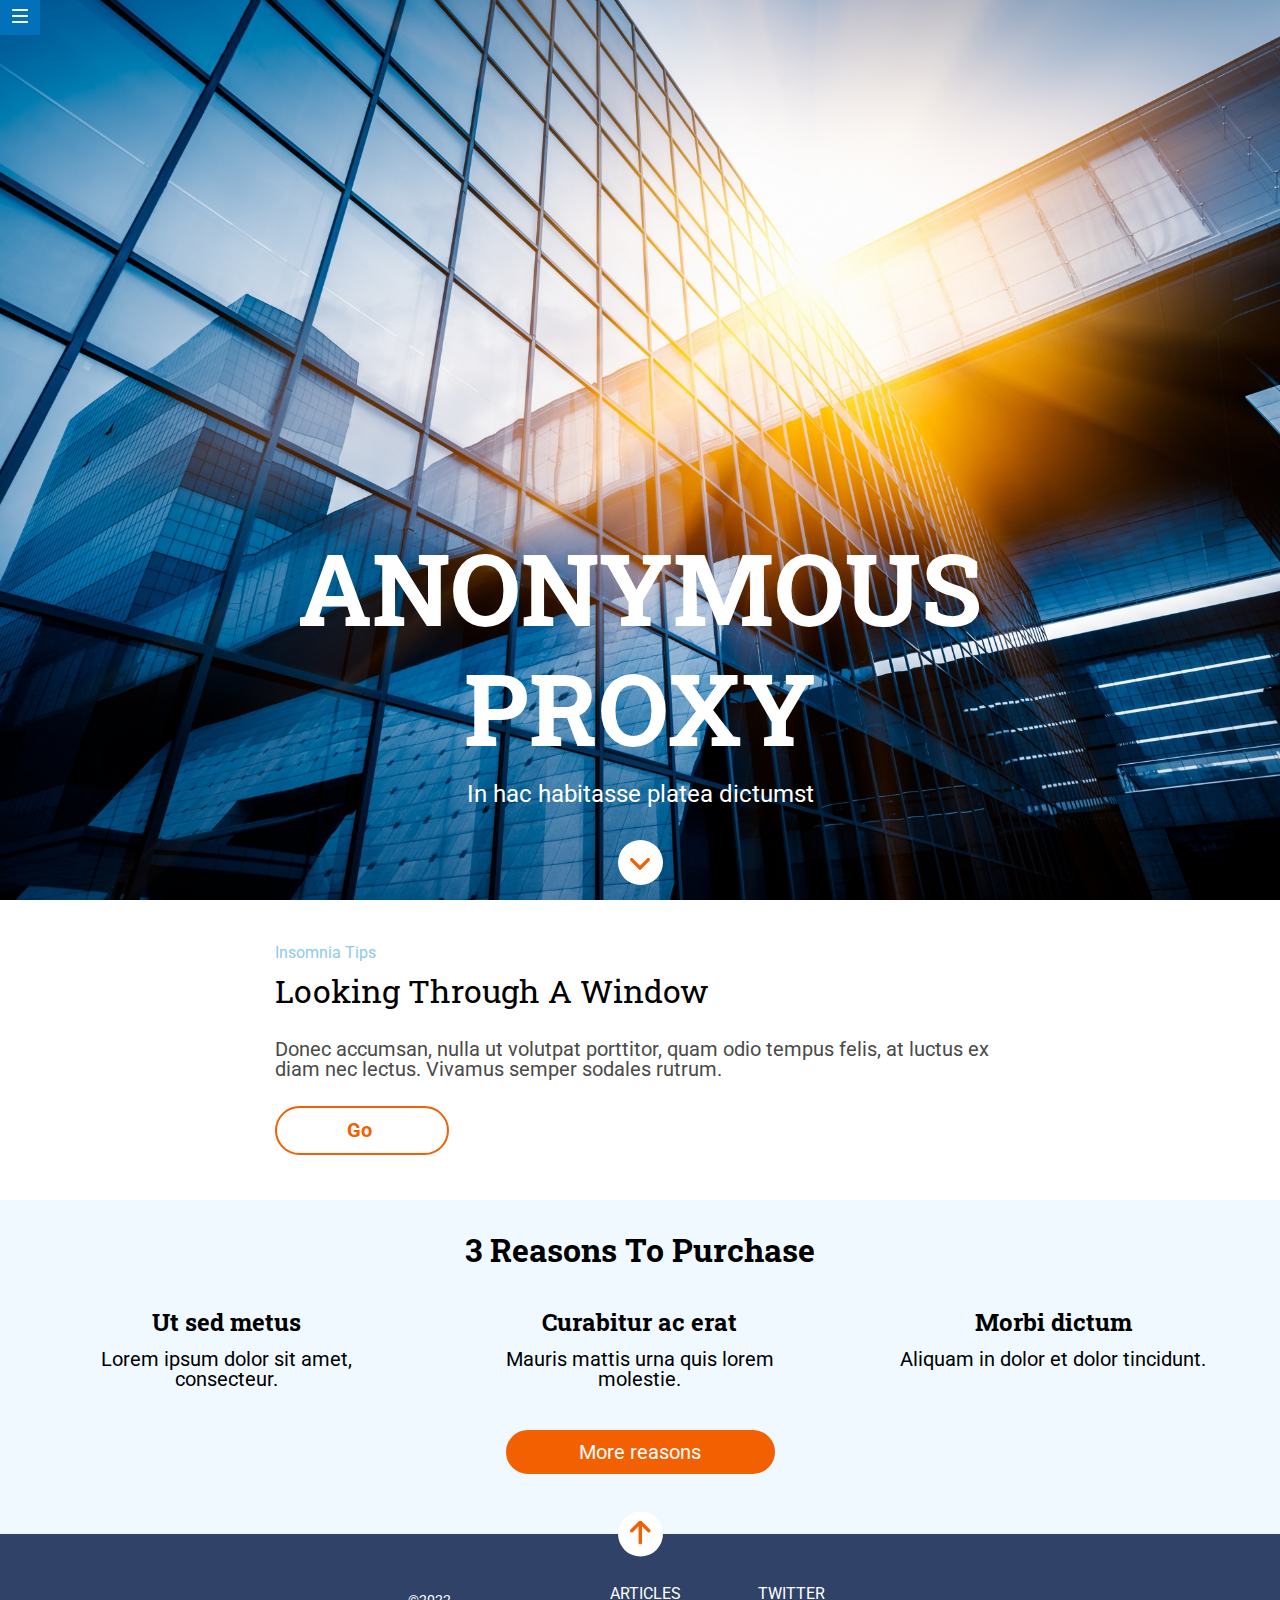
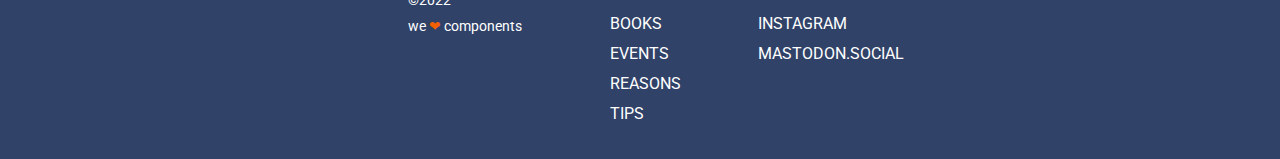
==== commit 7e45903e: "footer" ====
--- a/docs/index.html
+++ b/docs/index.html
@@ -102,7 +102,7 @@
       </section>
       
           <div class="copy">
-            <span class="copy-year">&copy;2020
+            <span class="copy-year">&copy;2022
             </span>
             <div class="welove">
               <span>we
